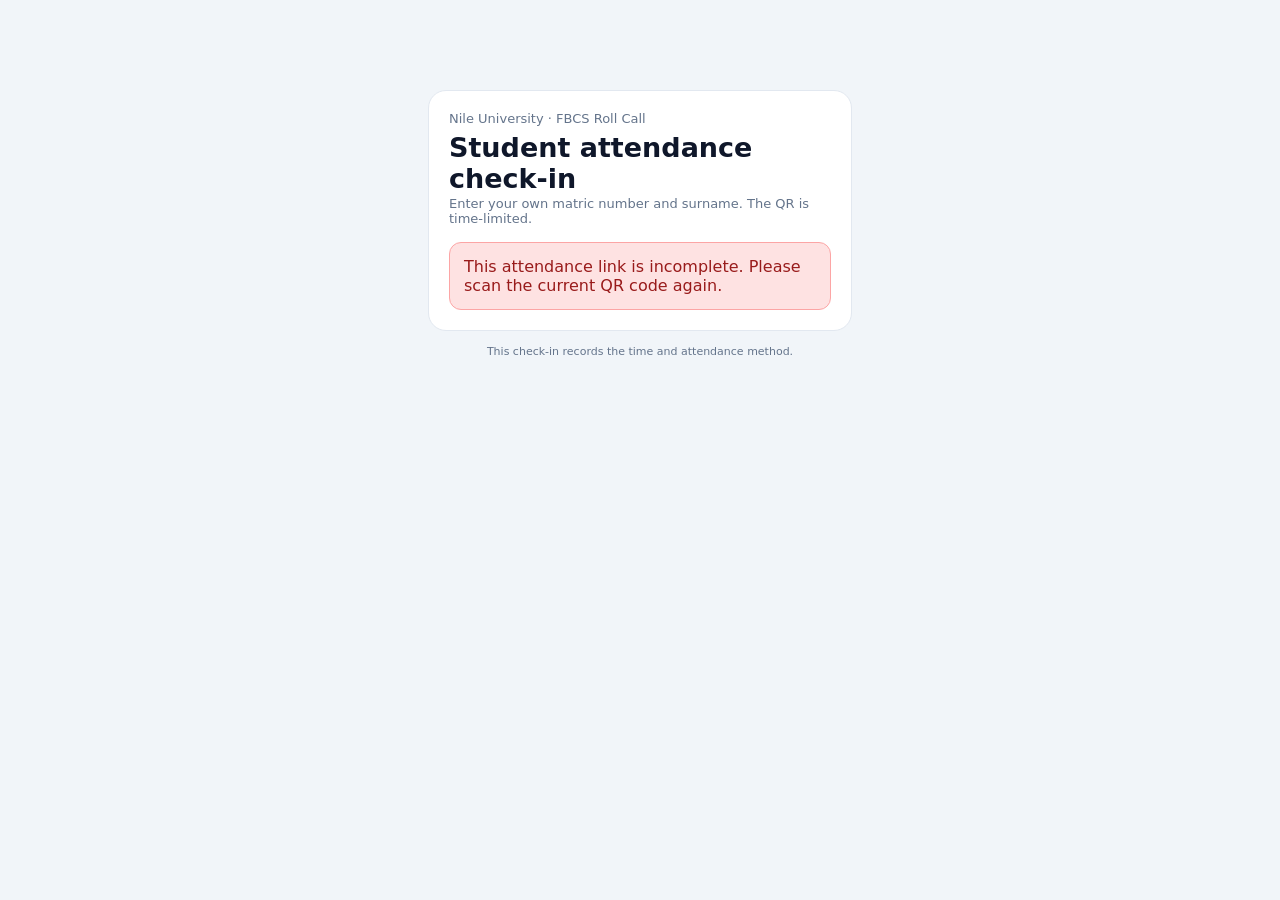
==== checkin.html @ cf8b496b "Add student QR check-in page" ====
<!doctype html>
<html>
<head>
<meta charset="utf-8">
<meta name="viewport" content="width=device-width,initial-scale=1">
<title>FBCS Student Check-in</title>
<meta name="theme-color" content="#0f172a">
<style>
:root{font-family:system-ui,-apple-system,Segoe UI,sans-serif;color:#0f172a;background:#f1f5f9}
*{box-sizing:border-box}body{margin:0}.wrap{max-width:460px;margin:auto;padding:18px}.card{background:#fff;border:1px solid #e2e8f0;border-radius:18px;padding:20px;margin-top:8vh}.muted{color:#64748b;font-size:13px}.title{font-size:27px;font-weight:800;margin:6px 0 2px}label{display:block;font-size:12px;color:#475569;margin:14px 0 5px}input{width:100%;padding:13px;border:1px solid #cbd5e1;border-radius:10px;font-size:16px}.btn{width:100%;border:0;border-radius:10px;padding:13px 16px;font-weight:750;background:#0f172a;color:#fff;margin-top:16px;font-size:16px}.btn:disabled{opacity:.6}.ok{background:#dcfce7;color:#166534;border:1px solid #86efac;border-radius:12px;padding:14px;margin-top:16px}.err{background:#fee2e2;color:#991b1b;border:1px solid #fca5a5;border-radius:12px;padding:14px;margin-top:16px}.brand{text-align:center;color:#64748b;font-size:11px;margin-top:14px}
</style>
</head>
<body><div class="wrap"><div class="card">
<div class="muted">Nile University · FBCS Roll Call</div>
<div class="title">Student attendance check-in</div>
<div class="muted">Enter your own matric number and surname. The QR is time-limited.</div>
<form id="f">
<label>Matric number</label>
<input id="matric" autocomplete="off" required>
<label>Surname</label>
<input id="surname" autocomplete="family-name" required>
<button id="btn" class="btn">Check in</button>
</form>
<div id="msg"></div>
</div><div class="brand">This check-in records the time and attendance method.</div></div>
<script>
const URL='https://ktlynfdhhfwqnhtkgauy.supabase.co';
const KEY='sb_publishable_5rmnEy05iKgq7bcCHYfQzw_Anumymr5';
const p=new URLSearchParams(location.search),sid=p.get('sid'),token=p.get('token');
const msg=document.getElementById('msg'),form=document.getElementById('f'),btn=document.getElementById('btn');
function show(kind,text){msg.className=kind;msg.textContent=text}
if(!sid||!token){form.style.display='none';show('err','This attendance link is incomplete. Please scan the current QR code again.')}
form?.addEventListener('submit',async e=>{
 e.preventDefault();
 btn.disabled=true;btn.textContent='Checking…';msg.className='';msg.textContent='';
 try{
   const r=await fetch(URL+'/functions/v1/student-qr-checkin',{
     method:'POST',
     headers:{'Content-Type':'application/json','apikey':KEY},
     body:JSON.stringify({session_id:sid,token,student_id:document.getElementById('matric').value.trim(),surname:document.getElementById('surname').value.trim()})
   });
   const b=await r.json();
   if(!r.ok)throw Error(b.error||'Check-in failed');
   form.style.display='none';
   show('ok',b.already_checked_in?'You are already checked in for this register.':'Attendance recorded successfully for '+b.student_name+'.');
 }catch(e){show('err',e.message);btn.disabled=false;btn.textContent='Check in'}
});
</script></body></html>
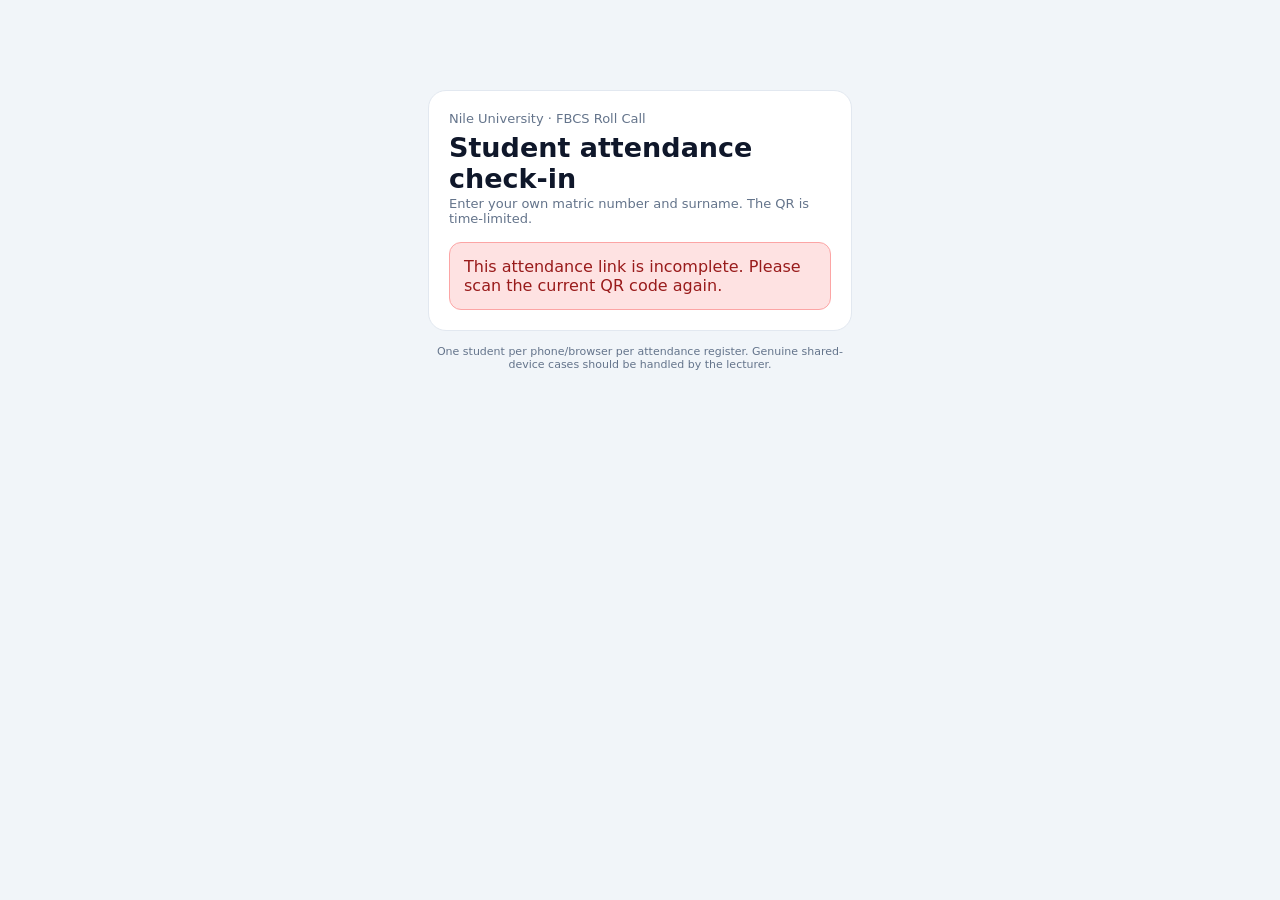
==== commit 4b370fb9: "Lock each QR register to one student per browser device" ====
--- a/checkin.html
+++ b/checkin.html
@@ -7,7 +7,7 @@
 <meta name="theme-color" content="#0f172a">
 <style>
 :root{font-family:system-ui,-apple-system,Segoe UI,sans-serif;color:#0f172a;background:#f1f5f9}
-*{box-sizing:border-box}body{margin:0}.wrap{max-width:460px;margin:auto;padding:18px}.card{background:#fff;border:1px solid #e2e8f0;border-radius:18px;padding:20px;margin-top:8vh}.muted{color:#64748b;font-size:13px}.title{font-size:27px;font-weight:800;margin:6px 0 2px}label{display:block;font-size:12px;color:#475569;margin:14px 0 5px}input{width:100%;padding:13px;border:1px solid #cbd5e1;border-radius:10px;font-size:16px}.btn{width:100%;border:0;border-radius:10px;padding:13px 16px;font-weight:750;background:#0f172a;color:#fff;margin-top:16px;font-size:16px}.btn:disabled{opacity:.6}.ok{background:#dcfce7;color:#166534;border:1px solid #86efac;border-radius:12px;padding:14px;margin-top:16px}.err{background:#fee2e2;color:#991b1b;border:1px solid #fca5a5;border-radius:12px;padding:14px;margin-top:16px}.brand{text-align:center;color:#64748b;font-size:11px;margin-top:14px}
+*{box-sizing:border-box}body{margin:0}.wrap{max-width:460px;margin:auto;padding:18px}.card{background:#fff;border:1px solid #e2e8f0;border-radius:18px;padding:20px;margin-top:8vh}.muted{color:#64748b;font-size:13px}.title{font-size:27px;font-weight:800;margin:6px 0 2px}label{display:block;font-size:12px;color:#475569;margin:14px 0 5px}input,select{width:100%;padding:13px;border:1px solid #cbd5e1;border-radius:10px;font-size:16px;background:#fff}.btn{width:100%;border:0;border-radius:10px;padding:13px 16px;font-weight:750;background:#0f172a;color:#fff;margin-top:16px;font-size:16px}.btn:disabled{opacity:.6}.ok{background:#dcfce7;color:#166534;border:1px solid #86efac;border-radius:12px;padding:14px;margin-top:16px}.err{background:#fee2e2;color:#991b1b;border:1px solid #fca5a5;border-radius:12px;padding:14px;margin-top:16px}.brand{text-align:center;color:#64748b;font-size:11px;margin-top:14px}
 </style>
 </head>
 <body><div class="wrap"><div class="card">
@@ -17,17 +17,27 @@
 <form id="f">
 <label>Matric number</label>
 <input id="matric" autocomplete="off" required>
+<div id="groupWrap"><label>Group</label>
+<select id="group">
+  <option value="">Select group for practicals</option>
+  <option value="A">Group A</option>
+  <option value="B">Group B</option>
+</select></div>
 <label>Surname</label>
 <input id="surname" autocomplete="family-name" required>
 <button id="btn" class="btn">Check in</button>
 </form>
 <div id="msg"></div>
-</div><div class="brand">This check-in records the time and attendance method.</div></div>
+</div><div class="brand">One student per phone/browser per attendance register. Genuine shared-device cases should be handled by the lecturer.</div></div>
 <script>
 const URL='https://ktlynfdhhfwqnhtkgauy.supabase.co';
 const KEY='sb_publishable_5rmnEy05iKgq7bcCHYfQzw_Anumymr5';
-const p=new URLSearchParams(location.search),sid=p.get('sid'),token=p.get('token');
-const msg=document.getElementById('msg'),form=document.getElementById('f'),btn=document.getElementById('btn');
+const p=new URLSearchParams(location.search),sid=p.get('sid'),token=p.get('token'),type=p.get('type')||'Lecture';
+const DEVICE_KEY='fbcs_rollcall_device_v1';
+let deviceId=localStorage.getItem(DEVICE_KEY);
+if(!deviceId){deviceId=(crypto.randomUUID?crypto.randomUUID():String(Date.now())+'-'+Math.random().toString(36).slice(2));localStorage.setItem(DEVICE_KEY,deviceId)}
+const msg=document.getElementById('msg'),form=document.getElementById('f'),btn=document.getElementById('btn'),groupWrap=document.getElementById('groupWrap'),groupEl=document.getElementById('group');
+if(String(type).toLowerCase()!=='practical'){groupWrap.style.display='none';groupEl.value='';}
 function show(kind,text){msg.className=kind;msg.textContent=text}
 if(!sid||!token){form.style.display='none';show('err','This attendance link is incomplete. Please scan the current QR code again.')}
 form?.addEventListener('submit',async e=>{
@@ -37,7 +47,7 @@
    const r=await fetch(URL+'/functions/v1/student-qr-checkin',{
      method:'POST',
      headers:{'Content-Type':'application/json','apikey':KEY},
-     body:JSON.stringify({session_id:sid,token,student_id:document.getElementById('matric').value.trim(),surname:document.getElementById('surname').value.trim()})
+     body:JSON.stringify({session_id:sid,token,student_id:document.getElementById('matric').value.trim(),group:document.getElementById('group').value,surname:document.getElementById('surname').value.trim(),device_id:deviceId})
    });
    const b=await r.json();
    if(!r.ok)throw Error(b.error||'Check-in failed');
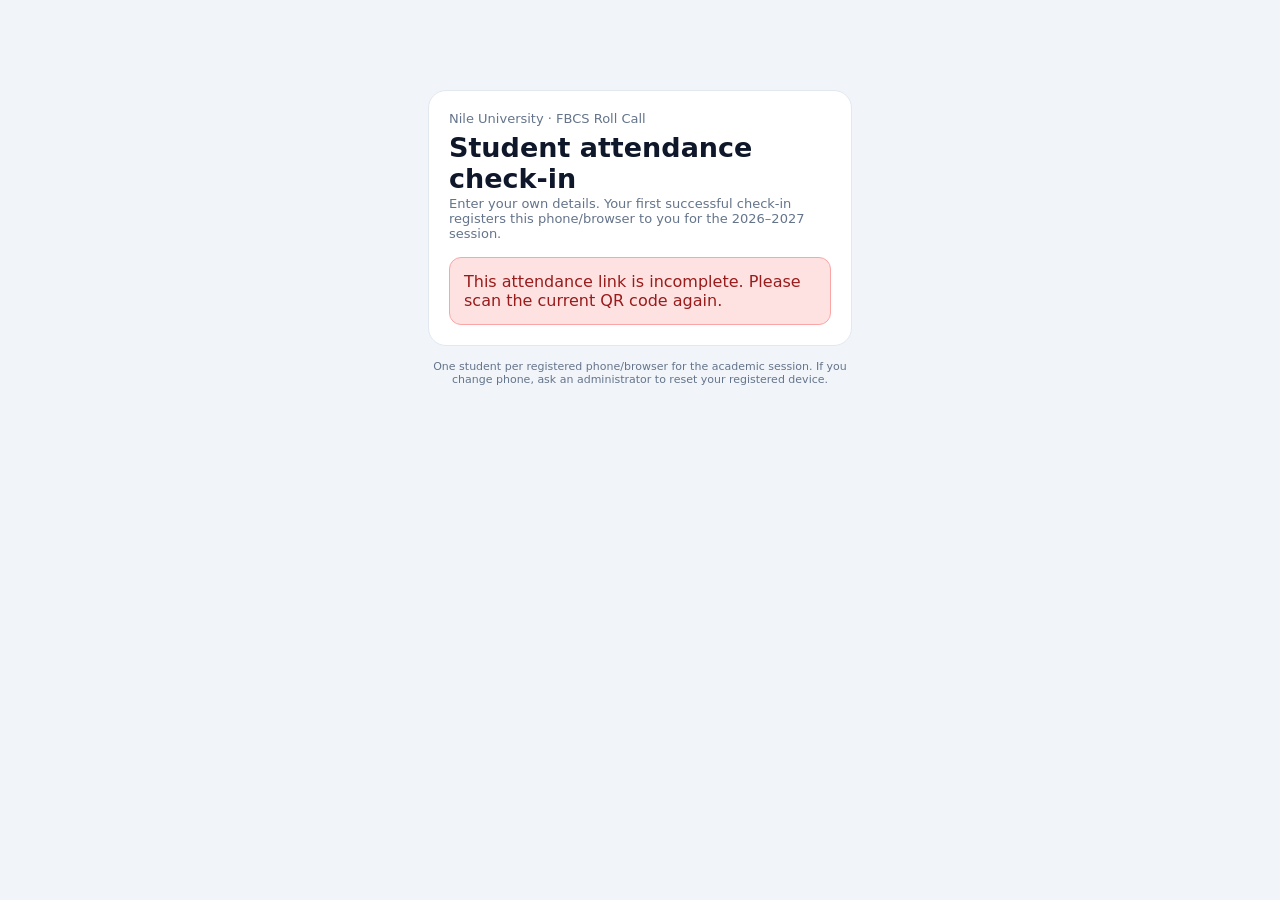
==== commit 91c65541: "Explain semester device registration to students" ====
--- a/checkin.html
+++ b/checkin.html
@@ -13,7 +13,7 @@
 <body><div class="wrap"><div class="card">
 <div class="muted">Nile University · FBCS Roll Call</div>
 <div class="title">Student attendance check-in</div>
-<div class="muted">Enter your own matric number and surname. The QR is time-limited.</div>
+<div class="muted">Enter your own details. Your first successful check-in registers this phone/browser to you for the 2026–2027 session.</div>
 <form id="f">
 <label>Matric number</label>
 <input id="matric" autocomplete="off" required>
@@ -28,7 +28,7 @@
 <button id="btn" class="btn">Check in</button>
 </form>
 <div id="msg"></div>
-</div><div class="brand">One student per phone/browser per attendance register. Genuine shared-device cases should be handled by the lecturer.</div></div>
+</div><div class="brand">One student per registered phone/browser for the academic session. If you change phone, ask an administrator to reset your registered device.</div></div>
 <script>
 const URL='https://ktlynfdhhfwqnhtkgauy.supabase.co';
 const KEY='sb_publishable_5rmnEy05iKgq7bcCHYfQzw_Anumymr5';
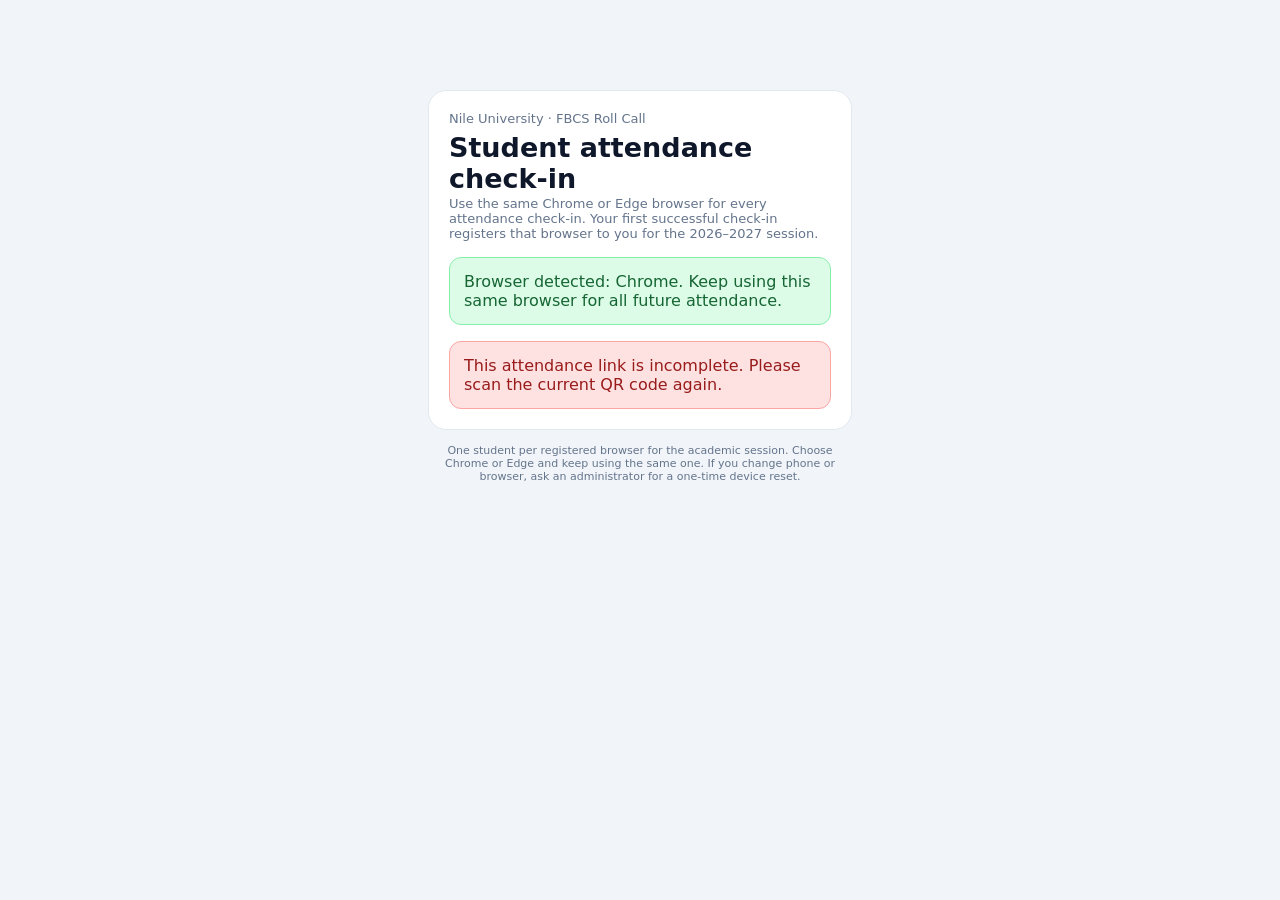
==== commit 9454c596: "Require Chrome or Edge for QR student check-in" ====
--- a/checkin.html
+++ b/checkin.html
@@ -12,8 +12,8 @@
 </head>
 <body><div class="wrap"><div class="card">
 <div class="muted">Nile University · FBCS Roll Call</div>
-<div class="title">Student attendance check-in</div>
-<div class="muted">Enter your own details. Your first successful check-in registers this phone/browser to you for the 2026–2027 session.</div>
+<div class="title">Student attendance check-in</div><div id="testNotice"></div>
+<div class="muted">Use the same Chrome or Edge browser for every attendance check-in. Your first successful check-in registers that browser to you for the 2026–2027 session.</div><div id="browserNotice"></div>
 <form id="f">
 <label>Matric number</label>
 <input id="matric" autocomplete="off" required>
@@ -28,16 +28,23 @@
 <button id="btn" class="btn">Check in</button>
 </form>
 <div id="msg"></div>
-</div><div class="brand">One student per registered phone/browser for the academic session. If you change phone, ask an administrator to reset your registered device.</div></div>
+</div><div class="brand">One student per registered browser for the academic session. Choose Chrome or Edge and keep using the same one. If you change phone or browser, ask an administrator for a one-time device reset.</div></div>
 <script>
 const URL='https://ktlynfdhhfwqnhtkgauy.supabase.co';
 const KEY='sb_publishable_5rmnEy05iKgq7bcCHYfQzw_Anumymr5';
-const p=new URLSearchParams(location.search),sid=p.get('sid'),token=p.get('token'),type=p.get('type')||'Lecture';
+const p=new URLSearchParams(location.search),sid=p.get('sid'),token=p.get('token'),type=p.get('type')||'Lecture',isTest=p.get('test')==='1';
 const DEVICE_KEY='fbcs_rollcall_device_v1';
 let deviceId=localStorage.getItem(DEVICE_KEY);
 if(!deviceId){deviceId=(crypto.randomUUID?crypto.randomUUID():String(Date.now())+'-'+Math.random().toString(36).slice(2));localStorage.setItem(DEVICE_KEY,deviceId)}
-const msg=document.getElementById('msg'),form=document.getElementById('f'),btn=document.getElementById('btn'),groupWrap=document.getElementById('groupWrap'),groupEl=document.getElementById('group');
+const msg=document.getElementById('msg'),form=document.getElementById('f'),btn=document.getElementById('btn'),groupWrap=document.getElementById('groupWrap'),groupEl=document.getElementById('group'),browserNotice=document.getElementById('browserNotice');
+const ua=navigator.userAgent||'';
+const isChrome=/Chrome\//.test(ua)||/CriOS\//.test(ua);
+const isEdge=/Edg\//.test(ua)||/EdgA\//.test(ua)||/EdgiOS\//.test(ua);
+const supportedBrowser=isChrome||isEdge;
+const browserName=isEdge?'Edge':isChrome?'Chrome':'unsupported browser';
 if(String(type).toLowerCase()!=='practical'){groupWrap.style.display='none';groupEl.value='';}
+if(isTest){const n=document.getElementById('testNotice');n.className='ok';n.style.marginTop='10px';n.textContent='TEST MODE — this does not count as real attendance. Use a TEST matric number shown by the lecturer.';}
+if(supportedBrowser){browserNotice.className='ok';browserNotice.textContent='Browser detected: '+browserName+'. Keep using this same browser for all future attendance.';}else{browserNotice.className='err';browserNotice.innerHTML='<b>Open this QR in Chrome or Edge.</b><br>Choose one browser and keep using that same browser for every class. If your phone opened Safari or an in-app browser, set Chrome or Edge as your default browser, then scan the current QR again.';form.style.display='none';}
 function show(kind,text){msg.className=kind;msg.textContent=text}
 if(!sid||!token){form.style.display='none';show('err','This attendance link is incomplete. Please scan the current QR code again.')}
 form?.addEventListener('submit',async e=>{
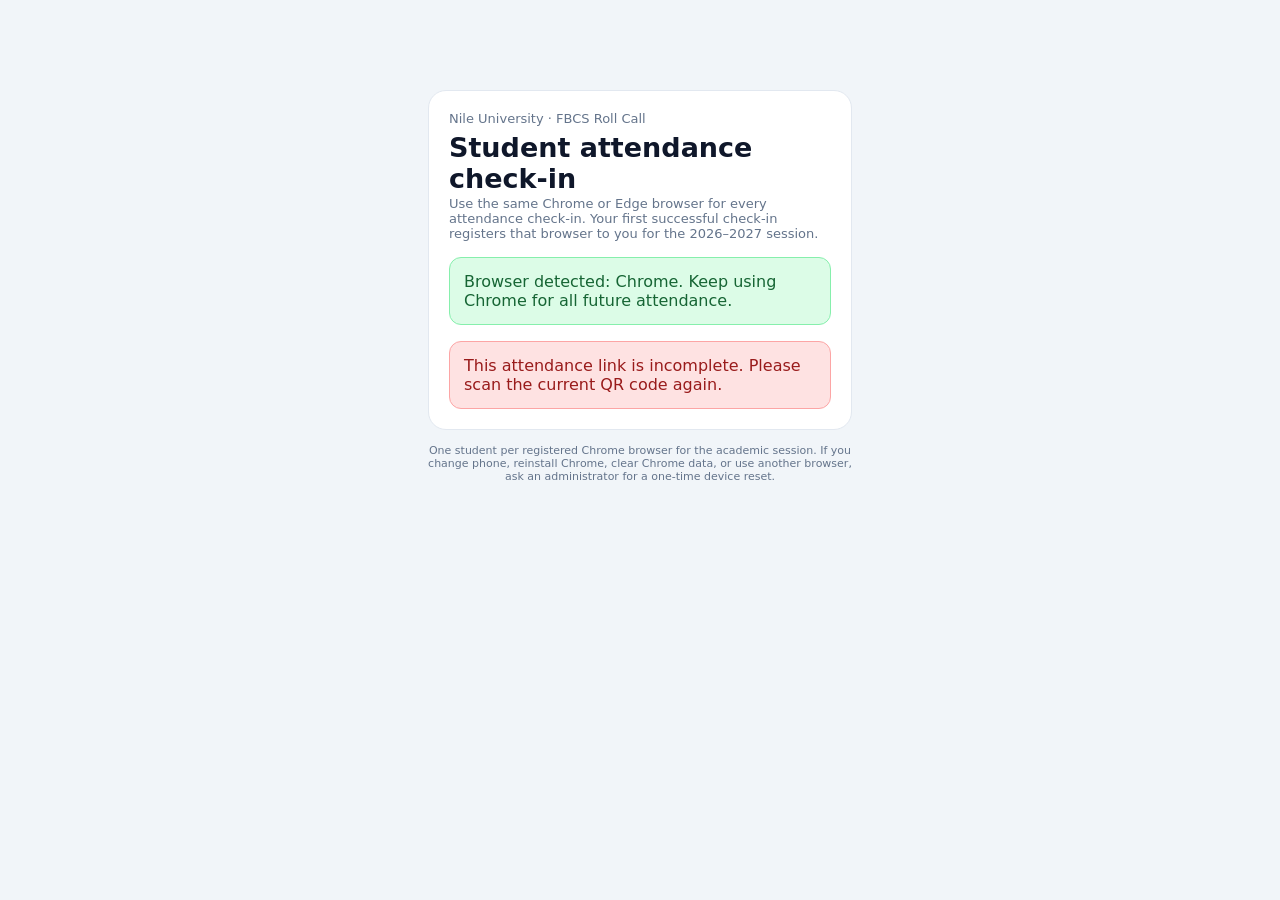
==== commit 0aa0fc93: "Require Chrome only for student QR check-in" ====
--- a/checkin.html
+++ b/checkin.html
@@ -28,7 +28,7 @@
 <button id="btn" class="btn">Check in</button>
 </form>
 <div id="msg"></div>
-</div><div class="brand">One student per registered browser for the academic session. Choose Chrome or Edge and keep using the same one. If you change phone or browser, ask an administrator for a one-time device reset.</div></div>
+</div><div class="brand">One student per registered Chrome browser for the academic session. If you change phone, reinstall Chrome, clear Chrome data, or use another browser, ask an administrator for a one-time device reset.</div></div>
 <script>
 const URL='https://ktlynfdhhfwqnhtkgauy.supabase.co';
 const KEY='sb_publishable_5rmnEy05iKgq7bcCHYfQzw_Anumymr5';
@@ -39,12 +39,11 @@
 const msg=document.getElementById('msg'),form=document.getElementById('f'),btn=document.getElementById('btn'),groupWrap=document.getElementById('groupWrap'),groupEl=document.getElementById('group'),browserNotice=document.getElementById('browserNotice');
 const ua=navigator.userAgent||'';
 const isChrome=/Chrome\//.test(ua)||/CriOS\//.test(ua);
-const isEdge=/Edg\//.test(ua)||/EdgA\//.test(ua)||/EdgiOS\//.test(ua);
-const supportedBrowser=isChrome||isEdge;
-const browserName=isEdge?'Edge':isChrome?'Chrome':'unsupported browser';
+const supportedBrowser=isChrome;
+const browserName=isChrome?'Chrome':'unsupported browser';
 if(String(type).toLowerCase()!=='practical'){groupWrap.style.display='none';groupEl.value='';}
 if(isTest){const n=document.getElementById('testNotice');n.className='ok';n.style.marginTop='10px';n.textContent='TEST MODE — this does not count as real attendance. Use a TEST matric number shown by the lecturer.';}
-if(supportedBrowser){browserNotice.className='ok';browserNotice.textContent='Browser detected: '+browserName+'. Keep using this same browser for all future attendance.';}else{browserNotice.className='err';browserNotice.innerHTML='<b>Open this QR in Chrome or Edge.</b><br>Choose one browser and keep using that same browser for every class. If your phone opened Safari or an in-app browser, set Chrome or Edge as your default browser, then scan the current QR again.';form.style.display='none';}
+if(supportedBrowser){browserNotice.className='ok';browserNotice.textContent='Browser detected: Chrome. Keep using Chrome for all future attendance.';}else{browserNotice.className='err';browserNotice.innerHTML='<b>Open this QR in Google Chrome.</b><br>Attendance is accepted only in Chrome. Set Chrome as your default browser, then scan the current QR again.';form.style.display='none';}
 function show(kind,text){msg.className=kind;msg.textContent=text}
 if(!sid||!token){form.style.display='none';show('err','This attendance link is incomplete. Please scan the current QR code again.')}
 form?.addEventListener('submit',async e=>{
